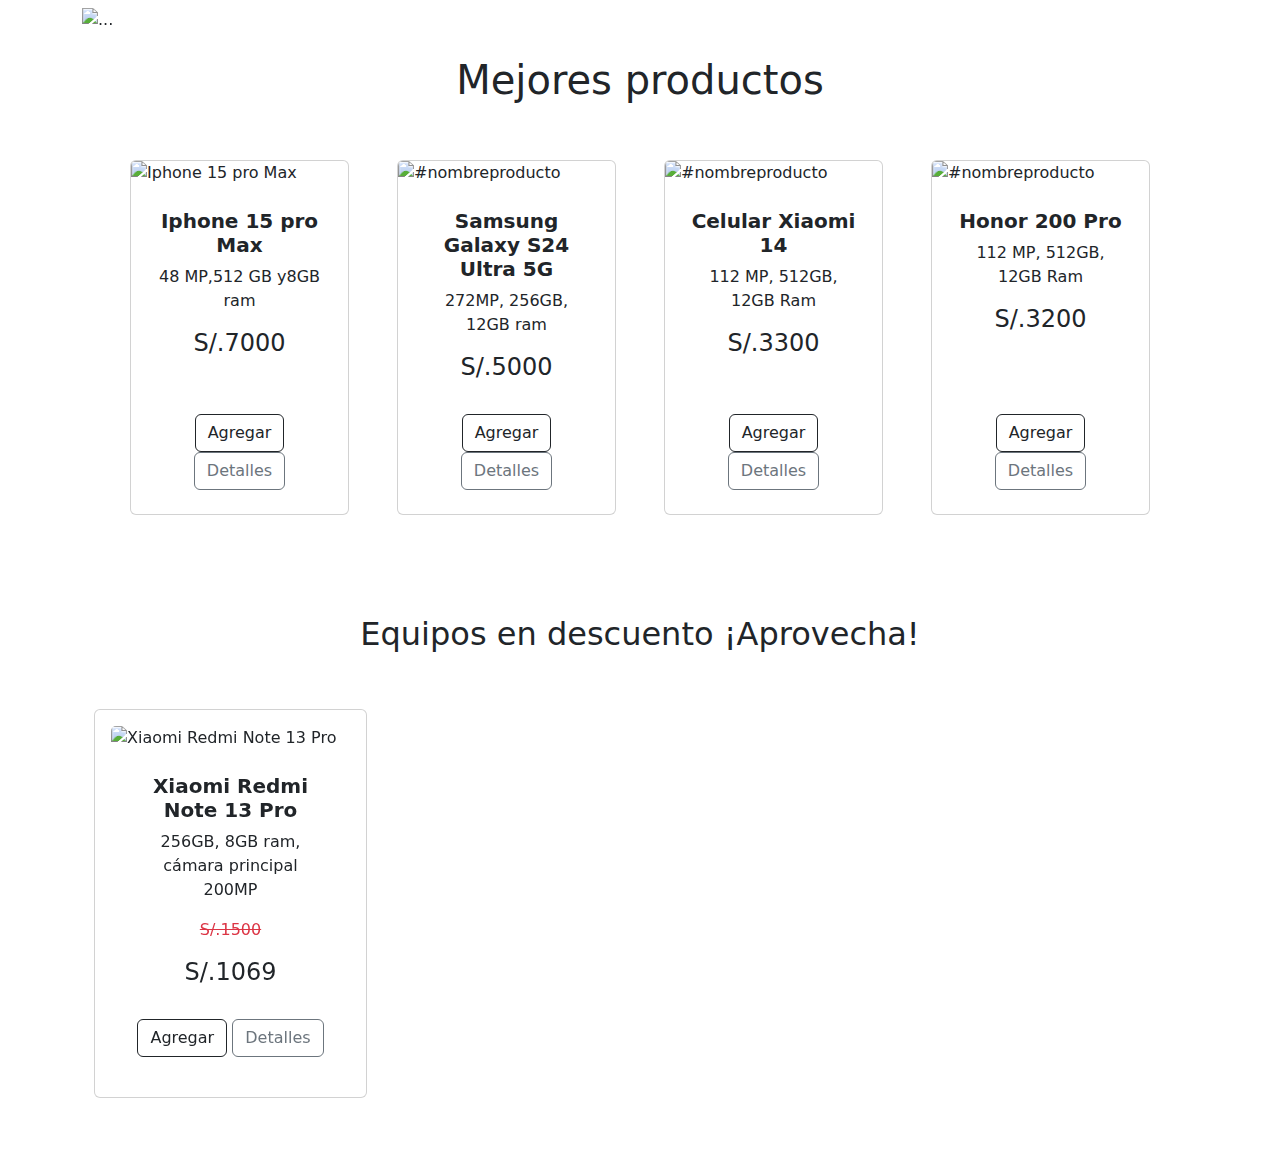
==== src/main/resources/templates/index.html @ 4dec5217 "primer commit" ====
<!DOCTYPE html>
<html xmlns:th="http://www.thymeleaf.org" lang="es">
<head>
    <meta charset="UTF-8">
    <meta name="viewport" content="width=device-width, initial-scale=1.0">
    <title th:replace="~{base :: title('Inicio')}">Inicio - AYCHOW</title>
    <link rel="icon" type="image/x-icon" th:href="@{/img/logoAyChow.jpeg}">
    <link rel="stylesheet" th:href="@{/css/basestyles.css}">
    <link href="https://cdn.jsdelivr.net/npm/bootstrap@5.3.3/dist/css/bootstrap.min.css" rel="stylesheet" crossorigin="anonymous">
    <link rel="stylesheet" href="https://cdnjs.cloudflare.com/ajax/libs/font-awesome/6.4.0/css/all.min.css">
</head>
<body>
<!-- Header del base -->
<div th:replace="~{base :: header}"></div>


<main class="container mt-2" >
    <div id="carouselExampleAutoplaying" class="carousel slide" data-bs-ride="carousel">
        <div class="carousel-indicators">
            <button type="button" data-bs-target="#carouselExampleIndicators" data-bs-slide-to="0" class="active" aria-current="true" aria-label="Slide 1"></button>
            <button type="button" data-bs-target="#carouselExampleIndicators" data-bs-slide-to="1" aria-label="Slide 2"></button>
            <button type="button" data-bs-target="#carouselExampleIndicators" data-bs-slide-to="2" aria-label="Slide 3"></button>
            <button type="button" data-bs-target="#carouselExampleIndicators" data-bs-slide-to="3" aria-label="Slide 4"></button>
        </div>
        <div class="carousel-inner">
            <div class="carousel-item active">
                <img th:src="@{/img/bannerip.webp}" class="d-block w-100" alt="...">
            </div>
            <div class="carousel-item">
                <img th:src="@{/img/bannersam.webp}"  class="d-block w-100" alt="...">
            </div>
            <div class="carousel-item">
                <img th:src="@{/img/banner01.jpg}" class="d-block w-100" alt="...">
            </div>
            <div class="carousel-item">
                <img th:src="@{/img/banner2.jpg}" class="d-block w-100" alt="...">
            </div>
        </div>
        <button class="carousel-control-prev" type="button" data-bs-target="#carouselExampleAutoplaying" data-bs-slide="prev">
            <span class="carousel-control-prev-icon" aria-hidden="true"></span>
            <span class="visually-hidden">Previous</span>
        </button>
        <button class="carousel-control-next" type="button" data-bs-target="#carouselExampleAutoplaying" data-bs-slide="next">
            <span class="carousel-control-next-icon" aria-hidden="true"></span>
            <span class="visually-hidden">Next</span>
        </button>
    </div>

    <h1 class="text-center mt-4">Mejores productos</h1>
    <section class="py-5">
        <div class="container px-4 px-lg-5">
            <div class="row gx-4 gx-lg-5 row-cols-2 row-cols-md-3 row-cols-xl-4 justify-content-center">
                <!-- card #1 -->
                    <div class="col mb-5">
                        <div class="card h-100">
                            <img class="card-img-top" th:src="@{/img/1.png}" alt="Iphone 15 pro Max" />
                            <div class="card-body p-4">
                                <div class="text-center">
                                    <h5 class="fw-bolder">Iphone 15 pro Max</h5>
                                    <p>48 MP,512 GB y8GB ram</p>
                                    <p class="h4">S/.7000</p>
                                </div>
                            </div>
                            <div class="card-footer p-4 pt-0 border-top-0 bg-transparent">
                                <div class="text-center">
                                    <button type="button" class="btn btn-outline-dark mt-auto add-to-cart-btn" data-id="${producto.idProducto}">
                                        Agregar
                                    </button>
                                    <a class="btn btn-outline-secondary mt-auto" href="#Detallesproducto">Detalles</a>
                                </div>
                            </div>
                        </div>
                    </div>
                <!-- card #2 -->
                <div class="col mb-5">
                    <div class="card h-100">
                        <img class="card-img-top" th:src="@{/img/2.png}" alt="#nombreproducto" />
                        <div class="card-body p-4">
                            <div class="text-center">
                                <h5 class="fw-bolder">Samsung Galaxy S24 Ultra 5G</h5>
                                <p>272MP, 256GB, 12GB ram</p>
                                <p class="h4">S/.5000</p>
                            </div>
                        </div>
                        <div class="card-footer p-4 pt-0 border-top-0 bg-transparent">
                            <div class="text-center">
                                <button type="button" class="btn btn-outline-dark mt-auto add-to-cart-btn" data-id="${producto.idProducto}">
                                    Agregar
                                </button>
                                <a class="btn btn-outline-secondary mt-auto" href="#Detallesproducto">Detalles</a>
                            </div>
                        </div>
                    </div>
                </div>

                <!-- card #3 -->
                <div class="col mb-5">
                    <div class="card h-100">
                        <img class="card-img-top" th:src="@{/img/3.png}" alt="#nombreproducto" />
                        <div class="card-body p-4">
                            <div class="text-center">
                                <h5 class="fw-bolder">Celular Xiaomi 14</h5>
                                <p>112 MP, 512GB, 12GB Ram</p>
                                <p class="h4">S/.3300</p>
                            </div>
                        </div>
                        <div class="card-footer p-4 pt-0 border-top-0 bg-transparent">
                            <div class="text-center">
                                <button type="button" class="btn btn-outline-dark mt-auto add-to-cart-btn" data-id="${producto.idProducto}">
                                    Agregar
                                </button>
                                <a class="btn btn-outline-secondary mt-auto" href="#Detallesproducto">Detalles</a>
                            </div>
                        </div>
                    </div>
                </div>

                <!-- card #4 -->
                <div class="col mb-5">
                    <div class="card h-100">
                        <img class="card-img-top" th:src="@{/img/4.png}" alt="#nombreproducto" />
                        <div class="card-body p-4">
                            <div class="text-center">
                                <h5 class="fw-bolder">Honor 200 Pro</h5>
                                <p>112 MP, 512GB, 12GB Ram</p>
                                <p class="h4">S/.3200</p>
                            </div>
                        </div>
                        <div class="card-footer p-4 pt-0 border-top-0 bg-transparent">
                            <div class="text-center">
                                <button type="button" class="btn btn-outline-dark mt-auto add-to-cart-btn" data-id="${producto.idProducto}">
                                    Agregar
                                </button>
                                <a class="btn btn-outline-secondary mt-auto" href="#Detallesproducto">Detalles</a>
                            </div>
                        </div>
                    </div>
                </div>
            </div>
        </div>
    </section>

    <h2 class="text-center mb-2 mt-1 ">Equipos en descuento ¡Aprovecha!</h2>

    <section class="py-5 mb-auto mt-auto">
        <div id="myCarousel" class="carousel slide container carousel2 mb-2" data-bs-ride="carousel">
            <div class="carousel-inner w-100">
                <div class="carousel-item carousel-item2 active">
                    <div class="col-md-3">
                        <div class="card card-body">
                            <img class="card-img-top" th:src="@{/img/d1.png}" alt="Xiaomi Redmi Note 13 Pro" />
                            <div class="card-body p-4">
                                <div class="text-center">
                                    <h5 class="fw-bolder">Xiaomi Redmi Note 13 Pro</h5>
                                    <p>256GB, 8GB ram, cámara principal 200MP</p>
                                    <p class="text-danger"><del>S/.1500</del></p>
                                    <p class="h4">S/.1069</p>
                                </div>
                            </div>
                            <div class="card-footer p-4 pt-0 border-top-0 bg-transparent">
                                <div class="text-center">
                                    <button type="button" class="btn btn-outline-dark mt-auto add-to-cart-btn" data-id="${producto.idProducto}">
                                        Agregar
                                    </button>
                                    <a class="btn btn-outline-secondary mt-auto" href="#Detallesproducto">Detalles</a>
                                </div>
                            </div>
                        </div>
                    </div>
                </div>
                <div class="carousel-item carousel-item2">
                    <div class="col-md-3">
                        <div class="card card-body">
                            <img class="card-img-top" th:src="@{/img/d2.png}" alt="Xiaomi Redmi Note 12 Pro 5G" />
                            <div class="card-body p-4">
                                <div class="text-center">
                                    <h5 class="fw-bolder"> Xiaomi Redmi Note 12 Pro</h5>
                                    <p>256GB, 8GB ram, cámara principal 200MP </p>
                                    <p class="text-danger"><del>S/.1800</del></p>
                                    <p class="h4">S/.899</p>
                                </div>
                            </div>
                            <div class="card-footer p-4 pt-0 border-top-0 bg-transparent">
                                <div class="text-center">
                                    <button type="button" class="btn btn-outline-dark mt-auto add-to-cart-btn" data-id="${producto.idProducto}">
                                        Agregar
                                    </button>
                                    <a class="btn btn-outline-secondary mt-auto" href="#Detallesproducto">Detalles</a>
                                </div>
                            </div>
                        </div>
                    </div>
                </div>
                <div class="carousel-item carousel-item2">
                    <div class="col-md-3">
                        <div class="card card-body">
                            <img class="card-img-top" th:src="@{/img/d3.png}" alt="Samsung Galaxy A55 5G" />
                            <div class="card-body p-4">
                                <div class="text-center">
                                    <h5 class="fw-bolder">Samsung Galaxy A55 5G</h5>
                                    <p>256GB, 8GB ram, cámara principal 50MP</p>
                                    <p class="text-danger"><del>S/.1999</del></p>
                                    <p class="h4"> S/.1199</p>
                                </div>
                            </div>
                            <div class="card-footer p-4 pt-0 border-top-0 bg-transparent">
                                <div class="text-center">
                                    <button type="button" class="btn btn-outline-dark mt-auto add-to-cart-btn" data-id="${producto.idProducto}">
                                        Agregar
                                    </button>
                                    <a class="btn btn-outline-secondary mt-auto" href="#Detallesproducto">Detalles</a>
                                </div>
                            </div>
                        </div>
                    </div>
                </div>
                <div class="carousel-item carousel-item2">
                    <div class="col-md-3">
                        <div class="card card-body">
                            <img class="card-img-top" th:src="@{/img/d4.png}" alt="Samsung A34 5G " />
                            <div class="card-body p-4">
                                <div class="text-center">
                                    <h5 class="fw-bolder"> Samsung A34 5G</h5>
                                    <p>256GB, 8GB ram, cámara principal 48MP</p>
                                    <p class="text-danger"><del>S/.1599</del></p>
                                    <p class="h4">S/.999</p>
                                </div>
                            </div>
                            <div class="card-footer p-4 pt-0 border-top-0 bg-transparent">
                                <div class="text-center">
                                    <button type="button" class="btn btn-outline-dark mt-auto add-to-cart-btn" data-id="${producto.idProducto}">
                                        Agregar
                                    </button>
                                    <a class="btn btn-outline-secondary mt-auto" href="#Detallesproducto">Detalles</a>
                                </div>
                            </div>
                        </div>
                    </div>
                </div>
                <div class="carousel-item carousel-item2">
                    <div class="col-md-3">
                        <div class="card card-body">
                            <img class="card-img-top" th:src="@{/img/d5.png}" alt="Motorola G84 " />
                            <div class="card-body p-4">
                                <div class="text-center">
                                    <h5 class="fw-bolder">Motorola G84 </h5>
                                    <p>256GB, 8GB ram, cámara principal 50MP</p>
                                    <p class="text-danger"><del>S/.1499</del></p>
                                    <p class="h4">S/.949</p>
                                </div>
                            </div>
                            <div class="card-footer p-4 pt-0 border-top-0 bg-transparent">
                                <div class="text-center">
                                    <button type="button" class="btn btn-outline-dark mt-auto add-to-cart-btn" data-id="${producto.idProducto}">
                                        Agregar
                                    </button>
                                    <a class="btn btn-outline-secondary mt-auto" href="#Detallesproducto">Detalles</a>
                                </div>
                            </div>
                        </div>
                    </div>
                </div>
                <div class="carousel-item carousel-item2">
                    <div class="col-md-3">
                        <div class="card card-body">
                            <img class="card-img-top" th:src="@{/img/d6.png}" alt="Moto G53 5G" />
                            <div class="card-body p-4">
                                <div class="text-center">
                                    <h5 class="fw-bolder">Moto G53 5G</h5>
                                    <p>128GB, 6GB ram, cámara principal 50MP</p>
                                    <p class="text-danger"><del>S/.1199</del></p>
                                    <p class="h4">S/.689</p>
                                </div>
                            </div>
                            <div class="card-footer p-4 pt-0 border-top-0 bg-transparent">
                                <div class="text-center">
                                    <button type="button" class="btn btn-outline-dark mt-auto add-to-cart-btn" data-id="${producto.idProducto}">
                                        Agregar
                                    </button>
                                    <a class="btn btn-outline-secondary mt-auto" href="#Detallesproducto">Detalles</a>
                                </div>
                            </div>
                        </div>
                    </div>
                </div>
                <div class="carousel-item carousel-item2">
                    <div class="col-md-3">
                        <div class="card card-body">
                            <img class="card-img-top" th:src="@{/img/d7.png}" alt="Zte Blade A54" />
                            <div class="card-body p-4">
                                <div class="text-center">
                                    <h5 class="fw-bolder">Zte Blade A54</h5>
                                    <p>128GB, 8GB ram, cámara principal 13MP</p>
                                    <p class="text-danger"><del>S/.599</del></p>
                                    <p class="h4">S/.329</p>
                                </div>
                            </div>
                            <div class="card-footer p-4 pt-0 border-top-0 bg-transparent">
                                <div class="text-center">
                                    <button type="button" class="btn btn-outline-dark mt-auto add-to-cart-btn" data-id="${producto.idProducto}">
                                        Agregar
                                    </button>
                                    <a class="btn btn-outline-secondary mt-auto" href="#Detallesproducto">Detalles</a>
                                </div>
                            </div>
                        </div>
                    </div>
                </div>
                <div class="carousel-item carousel-item2">
                    <div class="col-md-3">
                        <div class="card card-body">
                            <img class="card-img-top" th:src="@{/img/d8.png}" alt="Nokia 6300 4G" />
                            <div class="card-body p-4">
                                <div class="text-center">
                                    <h5 class="fw-bolder">Nokia 6300 4G</h5>
                                    <p>520MB ram, cámara principal VGA</p>
                                    <p class="text-danger"><del>S/.199</del></p>
                                    <p class="h4">S/.99</p>
                                </div>
                            </div>
                            <div class="card-footer p-4 pt-0 border-top-0 bg-transparent">
                                <div class="text-center">
                                    <button type="button" class="btn btn-outline-dark mt-auto add-to-cart-btn" data-id="${producto.idProducto}">
                                        Agregar
                                    </button>
                                    <a class="btn btn-outline-secondary mt-auto" href="#Detallesproducto">Detalles</a>
                                </div>
                            </div>
                        </div>
                    </div>
                </div>
            </div>
            <button class="carousel-control-prev" type="button" data-bs-target="#myCarousel" data-bs-slide="prev">
                <span class="carousel-control-prev-icon" aria-hidden="true"></span>
                <span class="visually-hidden">Previous</span>
            </button>
            <button class="carousel-control-next" type="button" data-bs-target="#myCarousel" data-bs-slide="next">
                <span class="carousel-control-next-icon" aria-hidden="true"></span>
                <span class="visually-hidden">Next</span>
            </button>
        </div>
    </section>


</main>

<!-- Footer del base -->
<div th:replace="~{base :: footer}"></div>

<script src="https://code.jquery.com/jquery-3.7.1.min.js" crossorigin="anonymous"></script>
<script src="https://cdn.jsdelivr.net/npm/bootstrap@5.3.3/dist/js/bootstrap.bundle.min.js" crossorigin="anonymous"></script>
<script th:src="@{/js/scriptjs.js}"></script>
</body>
</html>
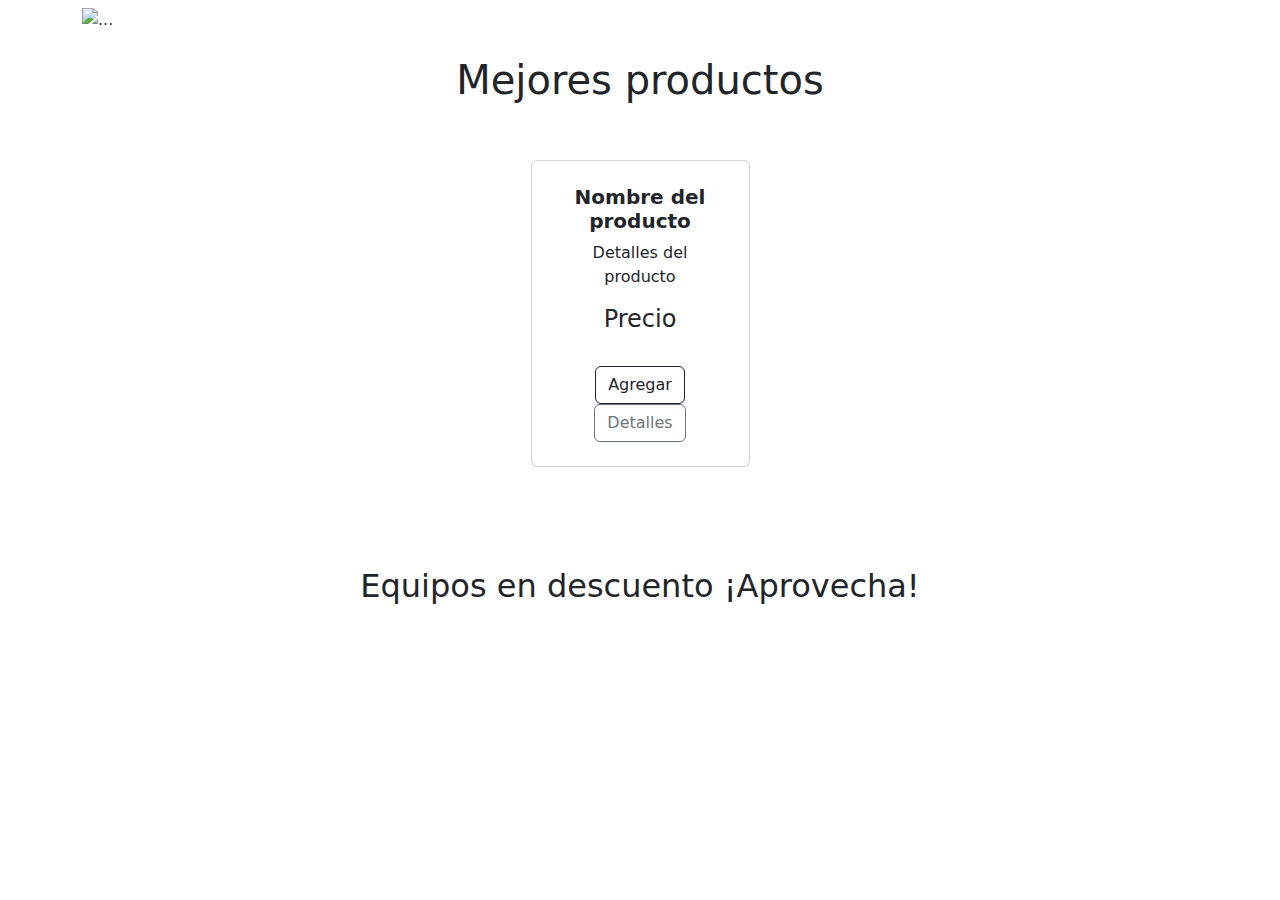
==== commit 51c3a5f1: "ProductoRepository, Service e implementación en index" ====
--- a/src/main/resources/templates/index.html
+++ b/src/main/resources/templates/index.html
@@ -50,85 +50,19 @@
     <section class="py-5">
         <div class="container px-4 px-lg-5">
             <div class="row gx-4 gx-lg-5 row-cols-2 row-cols-md-3 row-cols-xl-4 justify-content-center">
-                <!-- card #1 -->
-                    <div class="col mb-5">
-                        <div class="card h-100">
-                            <img class="card-img-top" th:src="@{/img/1.png}" alt="Iphone 15 pro Max" />
-                            <div class="card-body p-4">
-                                <div class="text-center">
-                                    <h5 class="fw-bolder">Iphone 15 pro Max</h5>
-                                    <p>48 MP,512 GB y8GB ram</p>
-                                    <p class="h4">S/.7000</p>
-                                </div>
-                            </div>
-                            <div class="card-footer p-4 pt-0 border-top-0 bg-transparent">
-                                <div class="text-center">
-                                    <button type="button" class="btn btn-outline-dark mt-auto add-to-cart-btn" data-id="${producto.idProducto}">
-                                        Agregar
-                                    </button>
-                                    <a class="btn btn-outline-secondary mt-auto" href="#Detallesproducto">Detalles</a>
-                                </div>
-                            </div>
-                        </div>
-                    </div>
-                <!-- card #2 -->
-                <div class="col mb-5">
+                <div th:each="producto : ${mejoresProductos}" class="col mb-5">
                     <div class="card h-100">
-                        <img class="card-img-top" th:src="@{/img/2.png}" alt="#nombreproducto" />
+                        <img class="card-img-top" th:src="@{'/productos/imagen/' + ${producto.idProducto}}" th:alt="${producto.nombre}" />
                         <div class="card-body p-4">
                             <div class="text-center">
-                                <h5 class="fw-bolder">Samsung Galaxy S24 Ultra 5G</h5>
-                                <p>272MP, 256GB, 12GB ram</p>
-                                <p class="h4">S/.5000</p>
+                                <h5 class="fw-bolder" th:text="${producto.nombre}">Nombre del producto</h5>
+                                <p th:text="${producto.detalle}">Detalles del producto</p>
+                                <p class="h4" th:text="'S/.' + ${producto.precio}">Precio</p>
                             </div>
                         </div>
                         <div class="card-footer p-4 pt-0 border-top-0 bg-transparent">
                             <div class="text-center">
-                                <button type="button" class="btn btn-outline-dark mt-auto add-to-cart-btn" data-id="${producto.idProducto}">
-                                    Agregar
-                                </button>
-                                <a class="btn btn-outline-secondary mt-auto" href="#Detallesproducto">Detalles</a>
-                            </div>
-                        </div>
-                    </div>
-                </div>
-
-                <!-- card #3 -->
-                <div class="col mb-5">
-                    <div class="card h-100">
-                        <img class="card-img-top" th:src="@{/img/3.png}" alt="#nombreproducto" />
-                        <div class="card-body p-4">
-                            <div class="text-center">
-                                <h5 class="fw-bolder">Celular Xiaomi 14</h5>
-                                <p>112 MP, 512GB, 12GB Ram</p>
-                                <p class="h4">S/.3300</p>
-                            </div>
-                        </div>
-                        <div class="card-footer p-4 pt-0 border-top-0 bg-transparent">
-                            <div class="text-center">
-                                <button type="button" class="btn btn-outline-dark mt-auto add-to-cart-btn" data-id="${producto.idProducto}">
-                                    Agregar
-                                </button>
-                                <a class="btn btn-outline-secondary mt-auto" href="#Detallesproducto">Detalles</a>
-                            </div>
-                        </div>
-                    </div>
-                </div>
-
-                <!-- card #4 -->
-                <div class="col mb-5">
-                    <div class="card h-100">
-                        <img class="card-img-top" th:src="@{/img/4.png}" alt="#nombreproducto" />
-                        <div class="card-body p-4">
-                            <div class="text-center">
-                                <h5 class="fw-bolder">Honor 200 Pro</h5>
-                                <p>112 MP, 512GB, 12GB Ram</p>
-                                <p class="h4">S/.3200</p>
-                            </div>
-                        </div>
-                        <div class="card-footer p-4 pt-0 border-top-0 bg-transparent">
-                            <div class="text-center">
-                                <button type="button" class="btn btn-outline-dark mt-auto add-to-cart-btn" data-id="${producto.idProducto}">
+                                <button type="button" class="btn btn-outline-dark mt-auto add-to-cart-btn" th:data-id="${producto.idProducto}">
                                     Agregar
                                 </button>
                                 <a class="btn btn-outline-secondary mt-auto" href="#Detallesproducto">Detalles</a>
@@ -140,187 +74,29 @@
         </div>
     </section>
 
-    <h2 class="text-center mb-2 mt-1 ">Equipos en descuento ¡Aprovecha!</h2>
+    <h2 class="text-center mb-2 mt-1">Equipos en descuento ¡Aprovecha!</h2>
 
     <section class="py-5 mb-auto mt-auto">
         <div id="myCarousel" class="carousel slide container carousel2 mb-2" data-bs-ride="carousel">
             <div class="carousel-inner w-100">
-                <div class="carousel-item carousel-item2 active">
+                <div th:each="producto, iterStat : ${productosEnDescuento}" class="carousel-item carousel-item2"
+                     th:classappend="${iterStat.index == 0} ? ' active' : ''">
                     <div class="col-md-3">
                         <div class="card card-body">
-                            <img class="card-img-top" th:src="@{/img/d1.png}" alt="Xiaomi Redmi Note 13 Pro" />
+                            <img class="card-img-top" th:src="@{'/productos/imagen/' + ${producto.idProducto}}" th:alt="${producto.nombre}" />
                             <div class="card-body p-4">
                                 <div class="text-center">
-                                    <h5 class="fw-bolder">Xiaomi Redmi Note 13 Pro</h5>
-                                    <p>256GB, 8GB ram, cámara principal 200MP</p>
-                                    <p class="text-danger"><del>S/.1500</del></p>
-                                    <p class="h4">S/.1069</p>
+                                    <h5 class="fw-bolder" th:text="${producto.nombre}">Nombre del producto</h5>
+                                    <p th:text="${producto.detalle}">Detalles del producto</p>
+                                    <p class="text-danger">
+                                        <del th:text="'S/.' + (${producto.precio} + 300)">Precio anterior</del>
+                                    </p>
+                                    <p class="h4" th:text="'S/.' + ${producto.precio}">Precio actual</p>
                                 </div>
                             </div>
                             <div class="card-footer p-4 pt-0 border-top-0 bg-transparent">
                                 <div class="text-center">
-                                    <button type="button" class="btn btn-outline-dark mt-auto add-to-cart-btn" data-id="${producto.idProducto}">
-                                        Agregar
-                                    </button>
-                                    <a class="btn btn-outline-secondary mt-auto" href="#Detallesproducto">Detalles</a>
-                                </div>
-                            </div>
-                        </div>
-                    </div>
-                </div>
-                <div class="carousel-item carousel-item2">
-                    <div class="col-md-3">
-                        <div class="card card-body">
-                            <img class="card-img-top" th:src="@{/img/d2.png}" alt="Xiaomi Redmi Note 12 Pro 5G" />
-                            <div class="card-body p-4">
-                                <div class="text-center">
-                                    <h5 class="fw-bolder"> Xiaomi Redmi Note 12 Pro</h5>
-                                    <p>256GB, 8GB ram, cámara principal 200MP </p>
-                                    <p class="text-danger"><del>S/.1800</del></p>
-                                    <p class="h4">S/.899</p>
-                                </div>
-                            </div>
-                            <div class="card-footer p-4 pt-0 border-top-0 bg-transparent">
-                                <div class="text-center">
-                                    <button type="button" class="btn btn-outline-dark mt-auto add-to-cart-btn" data-id="${producto.idProducto}">
-                                        Agregar
-                                    </button>
-                                    <a class="btn btn-outline-secondary mt-auto" href="#Detallesproducto">Detalles</a>
-                                </div>
-                            </div>
-                        </div>
-                    </div>
-                </div>
-                <div class="carousel-item carousel-item2">
-                    <div class="col-md-3">
-                        <div class="card card-body">
-                            <img class="card-img-top" th:src="@{/img/d3.png}" alt="Samsung Galaxy A55 5G" />
-                            <div class="card-body p-4">
-                                <div class="text-center">
-                                    <h5 class="fw-bolder">Samsung Galaxy A55 5G</h5>
-                                    <p>256GB, 8GB ram, cámara principal 50MP</p>
-                                    <p class="text-danger"><del>S/.1999</del></p>
-                                    <p class="h4"> S/.1199</p>
-                                </div>
-                            </div>
-                            <div class="card-footer p-4 pt-0 border-top-0 bg-transparent">
-                                <div class="text-center">
-                                    <button type="button" class="btn btn-outline-dark mt-auto add-to-cart-btn" data-id="${producto.idProducto}">
-                                        Agregar
-                                    </button>
-                                    <a class="btn btn-outline-secondary mt-auto" href="#Detallesproducto">Detalles</a>
-                                </div>
-                            </div>
-                        </div>
-                    </div>
-                </div>
-                <div class="carousel-item carousel-item2">
-                    <div class="col-md-3">
-                        <div class="card card-body">
-                            <img class="card-img-top" th:src="@{/img/d4.png}" alt="Samsung A34 5G " />
-                            <div class="card-body p-4">
-                                <div class="text-center">
-                                    <h5 class="fw-bolder"> Samsung A34 5G</h5>
-                                    <p>256GB, 8GB ram, cámara principal 48MP</p>
-                                    <p class="text-danger"><del>S/.1599</del></p>
-                                    <p class="h4">S/.999</p>
-                                </div>
-                            </div>
-                            <div class="card-footer p-4 pt-0 border-top-0 bg-transparent">
-                                <div class="text-center">
-                                    <button type="button" class="btn btn-outline-dark mt-auto add-to-cart-btn" data-id="${producto.idProducto}">
-                                        Agregar
-                                    </button>
-                                    <a class="btn btn-outline-secondary mt-auto" href="#Detallesproducto">Detalles</a>
-                                </div>
-                            </div>
-                        </div>
-                    </div>
-                </div>
-                <div class="carousel-item carousel-item2">
-                    <div class="col-md-3">
-                        <div class="card card-body">
-                            <img class="card-img-top" th:src="@{/img/d5.png}" alt="Motorola G84 " />
-                            <div class="card-body p-4">
-                                <div class="text-center">
-                                    <h5 class="fw-bolder">Motorola G84 </h5>
-                                    <p>256GB, 8GB ram, cámara principal 50MP</p>
-                                    <p class="text-danger"><del>S/.1499</del></p>
-                                    <p class="h4">S/.949</p>
-                                </div>
-                            </div>
-                            <div class="card-footer p-4 pt-0 border-top-0 bg-transparent">
-                                <div class="text-center">
-                                    <button type="button" class="btn btn-outline-dark mt-auto add-to-cart-btn" data-id="${producto.idProducto}">
-                                        Agregar
-                                    </button>
-                                    <a class="btn btn-outline-secondary mt-auto" href="#Detallesproducto">Detalles</a>
-                                </div>
-                            </div>
-                        </div>
-                    </div>
-                </div>
-                <div class="carousel-item carousel-item2">
-                    <div class="col-md-3">
-                        <div class="card card-body">
-                            <img class="card-img-top" th:src="@{/img/d6.png}" alt="Moto G53 5G" />
-                            <div class="card-body p-4">
-                                <div class="text-center">
-                                    <h5 class="fw-bolder">Moto G53 5G</h5>
-                                    <p>128GB, 6GB ram, cámara principal 50MP</p>
-                                    <p class="text-danger"><del>S/.1199</del></p>
-                                    <p class="h4">S/.689</p>
-                                </div>
-                            </div>
-                            <div class="card-footer p-4 pt-0 border-top-0 bg-transparent">
-                                <div class="text-center">
-                                    <button type="button" class="btn btn-outline-dark mt-auto add-to-cart-btn" data-id="${producto.idProducto}">
-                                        Agregar
-                                    </button>
-                                    <a class="btn btn-outline-secondary mt-auto" href="#Detallesproducto">Detalles</a>
-                                </div>
-                            </div>
-                        </div>
-                    </div>
-                </div>
-                <div class="carousel-item carousel-item2">
-                    <div class="col-md-3">
-                        <div class="card card-body">
-                            <img class="card-img-top" th:src="@{/img/d7.png}" alt="Zte Blade A54" />
-                            <div class="card-body p-4">
-                                <div class="text-center">
-                                    <h5 class="fw-bolder">Zte Blade A54</h5>
-                                    <p>128GB, 8GB ram, cámara principal 13MP</p>
-                                    <p class="text-danger"><del>S/.599</del></p>
-                                    <p class="h4">S/.329</p>
-                                </div>
-                            </div>
-                            <div class="card-footer p-4 pt-0 border-top-0 bg-transparent">
-                                <div class="text-center">
-                                    <button type="button" class="btn btn-outline-dark mt-auto add-to-cart-btn" data-id="${producto.idProducto}">
-                                        Agregar
-                                    </button>
-                                    <a class="btn btn-outline-secondary mt-auto" href="#Detallesproducto">Detalles</a>
-                                </div>
-                            </div>
-                        </div>
-                    </div>
-                </div>
-                <div class="carousel-item carousel-item2">
-                    <div class="col-md-3">
-                        <div class="card card-body">
-                            <img class="card-img-top" th:src="@{/img/d8.png}" alt="Nokia 6300 4G" />
-                            <div class="card-body p-4">
-                                <div class="text-center">
-                                    <h5 class="fw-bolder">Nokia 6300 4G</h5>
-                                    <p>520MB ram, cámara principal VGA</p>
-                                    <p class="text-danger"><del>S/.199</del></p>
-                                    <p class="h4">S/.99</p>
-                                </div>
-                            </div>
-                            <div class="card-footer p-4 pt-0 border-top-0 bg-transparent">
-                                <div class="text-center">
-                                    <button type="button" class="btn btn-outline-dark mt-auto add-to-cart-btn" data-id="${producto.idProducto}">
+                                    <button type="button" class="btn btn-outline-dark mt-auto add-to-cart-btn" th:data-id="${producto.idProducto}">
                                         Agregar
                                     </button>
                                     <a class="btn btn-outline-secondary mt-auto" href="#Detallesproducto">Detalles</a>
@@ -338,13 +114,10 @@
                 <span class="carousel-control-next-icon" aria-hidden="true"></span>
                 <span class="visually-hidden">Next</span>
             </button>
-        </div>
+
     </section>
-
-
 </main>
-
-<!-- Footer del base -->
+            <!-- Footer del base -->
 <div th:replace="~{base :: footer}"></div>
 
 <script src="https://code.jquery.com/jquery-3.7.1.min.js" crossorigin="anonymous"></script>
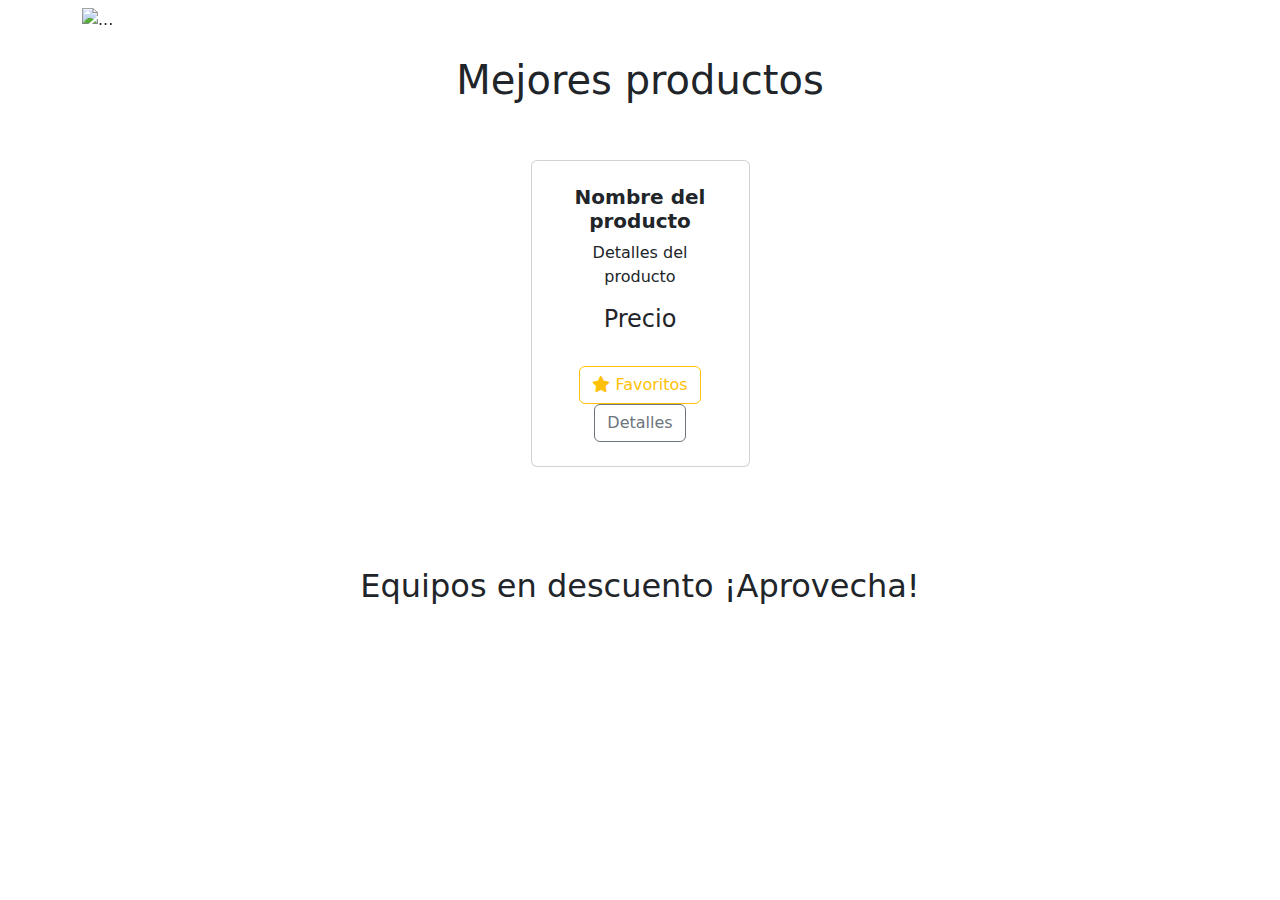
==== commit c377c138: "Favoritos y Detalles para Inicio y Tienda" ====
--- a/src/main/resources/templates/index.html
+++ b/src/main/resources/templates/index.html
@@ -62,11 +62,20 @@
                         </div>
                         <div class="card-footer p-4 pt-0 border-top-0 bg-transparent">
                             <div class="text-center">
-                                <button type="button" class="btn btn-outline-dark mt-auto add-to-cart-btn" th:data-id="${producto.idProducto}">
-                                    Agregar
+                                <button type="button" class="btn btn-outline-warning mt-auto"
+                                        th:data-id="${producto.idProducto}"
+                                        th:data-title="${producto.nombre}"
+                                        th:data-price="${producto.precio}"
+                                        th:data-thumbnail="@{'/productos/imagen/' + ${producto.idProducto}}">
+                                <i class="fas fa-star"></i> Favoritos
+
                                 </button>
-                                <a class="btn btn-outline-secondary mt-auto" href="#Detallesproducto">Detalles</a>
+                                <a class="btn btn-outline-secondary mt-auto"
+                                   th:href="@{'/productos/detalles/' + ${producto.idProducto}}">
+                                    Detalles
+                                </a>
                             </div>
+
                         </div>
                     </div>
                 </div>
@@ -96,11 +105,19 @@
                             </div>
                             <div class="card-footer p-4 pt-0 border-top-0 bg-transparent">
                                 <div class="text-center">
-                                    <button type="button" class="btn btn-outline-dark mt-auto add-to-cart-btn" th:data-id="${producto.idProducto}">
-                                        Agregar
+                                    <button type="button" class="btn btn-outline-warning mt-auto"
+                                            th:data-id="${producto.idProducto}"
+                                            th:data-title="${producto.nombre}"
+                                            th:data-price="${producto.precio}"
+                                            th:data-thumbnail="@{'/productos/imagen/' + ${producto.idProducto}}">
+                                        <i class="fas fa-star"></i> Favoritos
                                     </button>
-                                    <a class="btn btn-outline-secondary mt-auto" href="#Detallesproducto">Detalles</a>
+                                    <a class="btn btn-outline-secondary mt-auto"
+                                       th:href="@{'/productos/detalles/' + ${producto.idProducto}}">
+                                        Detalles
+                                    </a>
                                 </div>
+
                             </div>
                         </div>
                     </div>
@@ -114,7 +131,7 @@
                 <span class="carousel-control-next-icon" aria-hidden="true"></span>
                 <span class="visually-hidden">Next</span>
             </button>
-
+        </div>
     </section>
 </main>
             <!-- Footer del base -->
